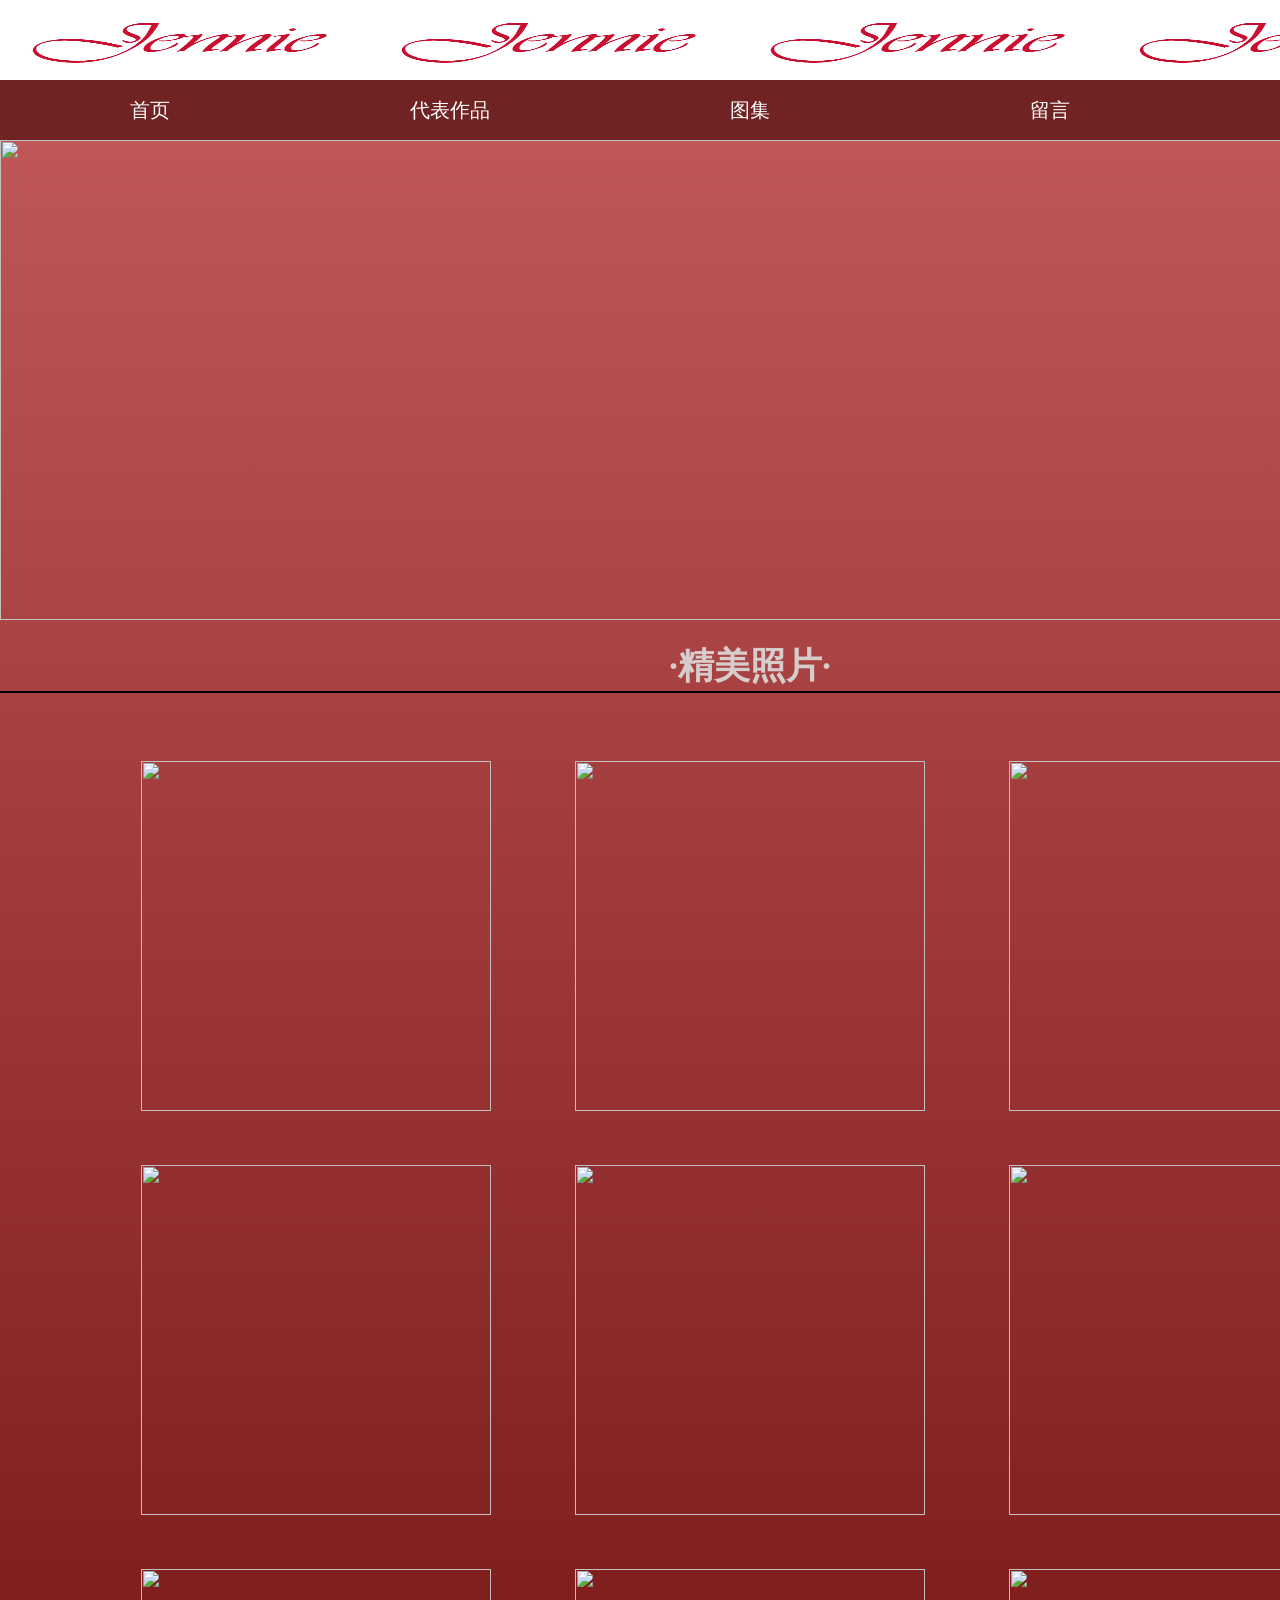
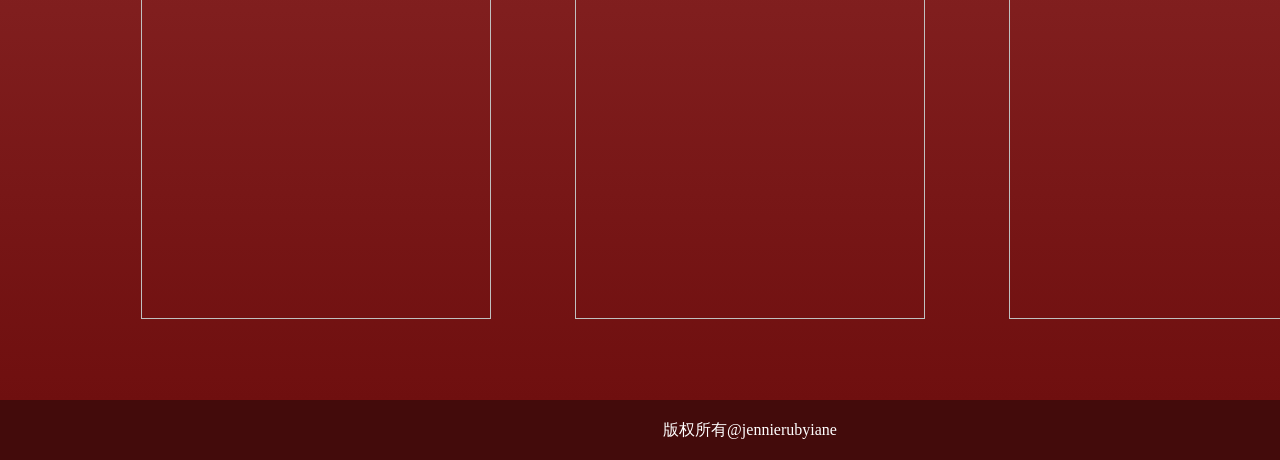
==== tuji.html @ 85d813e0 "Add files via upload" ====
<!DOCTYPE html>
<html lang="en">
<head>
    <meta charset="UTF-8">
    <meta name="viewport" content="width=device-width, initial-scale=1.0">
    <title>jennie.rubies 图集</title>
    <link rel="stylesheet" href="./css/tuji.css">
</head>
<body>
    <div class="main">
        <div class="logo">
            <img src="./images/logo.png" alt="">
            <img src="./images/logo.png" alt="">
            <img src="./images/logo.png" alt="">
            <img src="./images/logo.png" alt="">
        </div>
        <div class="nav">
            <ul>
                <li><a href="index.html">首页</a></li>
                <li><a href="zuopin.html">代表作品</a></li>
                <li><a href="tuji.html">图集</a></li>
                <li><a href="liuyan.html">留言</a></li>
                <li><a href="zhuce.html">注册登录</a></li>

            </ul>
        </div>

        <div class="shoutu">
        <img src="./images/t1.png" alt="" width="1500px" height="450px">
        </div><br>
        <div class="zp">
            <h1>·精美照片·</h1><hr color="black"><br>
            <img src="./images/tuji-4.png" alt="" >
            <img src="./images/tuji-6.png" alt="" >
            <img src="./images/tuji-3.png" alt="" >
            <img src="./images/tuji-5.png" alt="" > 
            <img src="./images/tuji-9.png" alt="" >
            <img src="./images/tuji-2.png" alt="" >
            <img src="./images/tuji-1.png" alt="" >
            <img src="./images/tuji-8.png" alt="" >
            <img src="./images/tuji-7.png" alt="" >
        </div><br><br>
    </div>

        <div class="footer">版权所有@jennierubyiane</div>
</body>
</html>
---- css/tuji.css ----
*{
    margin: auto;
    padding: 0;
    box-sizing: border-box;
    font-family: KaiTi;
    

}
.main{
    width: 1500px;
    height: 2000px;
    background: linear-gradient(to bottom,rgb(198, 92, 92),rgb(111, 15, 15));
    margin: auto;

}
.logo{
    width: 1500px;
    height: 80px;
    background-color: white;  
}
.logo img{
    width: 365px;
    height: 80px;
}
.nav{
    margin: 0;
    width: 1500px;
    height: 60px;
    font-size: 20px;
    background-color: rgb(113, 35, 35);
}
ul{
    width: 1500px;
}
li{
    width: 300px;
    height: 60px;
    line-height: 60px;
    float: left;
    text-align: center;
    list-style: none;
}
li:hover{
    background-color: brown;
}
li a{
    text-decoration: none;
    color:white;
}
.shoutu{
    width:1500px ;
}
.shoutu img{
    width: 1500px;
    height: 480px;
}
.zp h1{
    /* 列表项中的文字在水平方向居中对齐 */
    text-align: center;
    font-size: 36px;
    color:#d6cccc;

}
.zp{
    text-align: center;
    /* overflow: hidden; */
    
}
.zp img:hover{
    transform:scale(1.24) ;
    /* 鼠标箭头变手 */
    cursor: pointer;

}
.zp img{
    margin-right: 40px;
    margin-top: 50px;
    margin-left: 40px;
    width: 350px;
    height: 350px;
    transition: 0.5s;
    
}

.footer{
    background-color: rgb(67, 11, 11);
    color: white;
    width: 1500px;
    height: 60px;
    line-height: 60px;
    text-align: center;
}
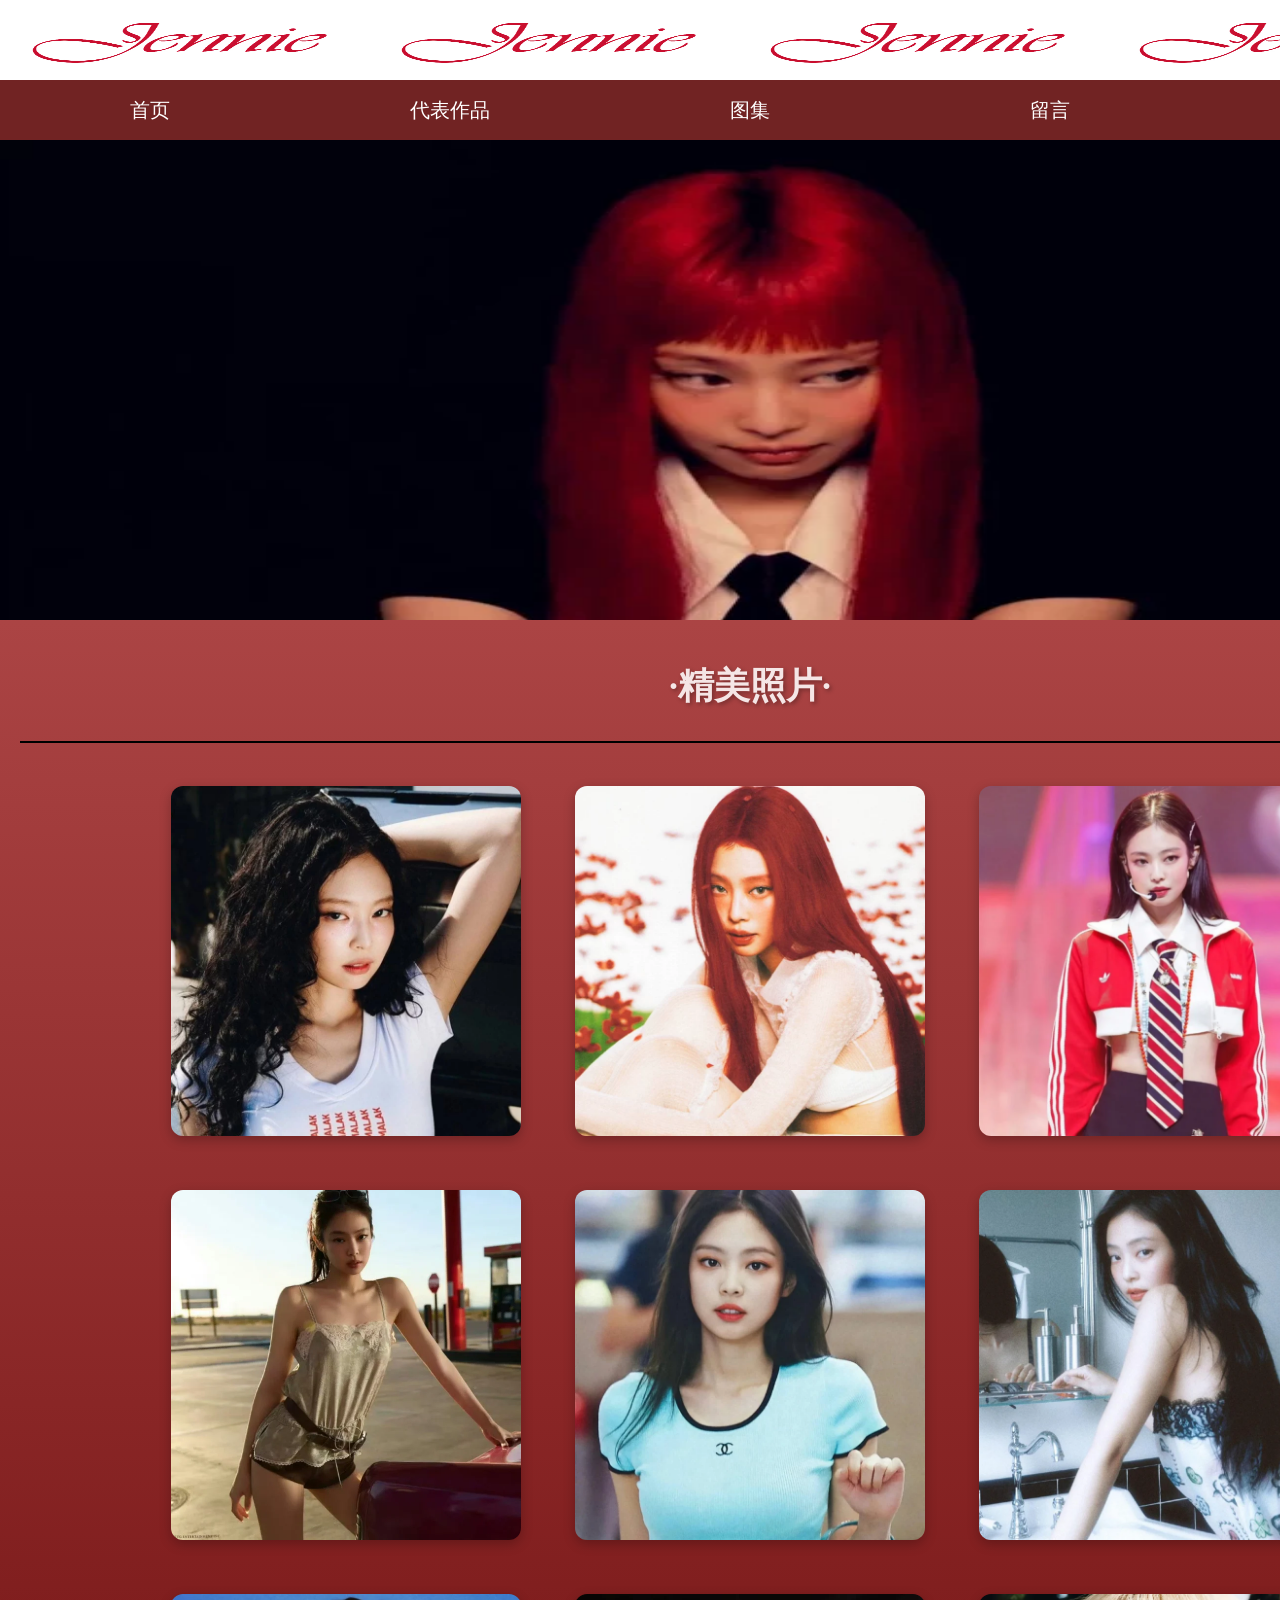
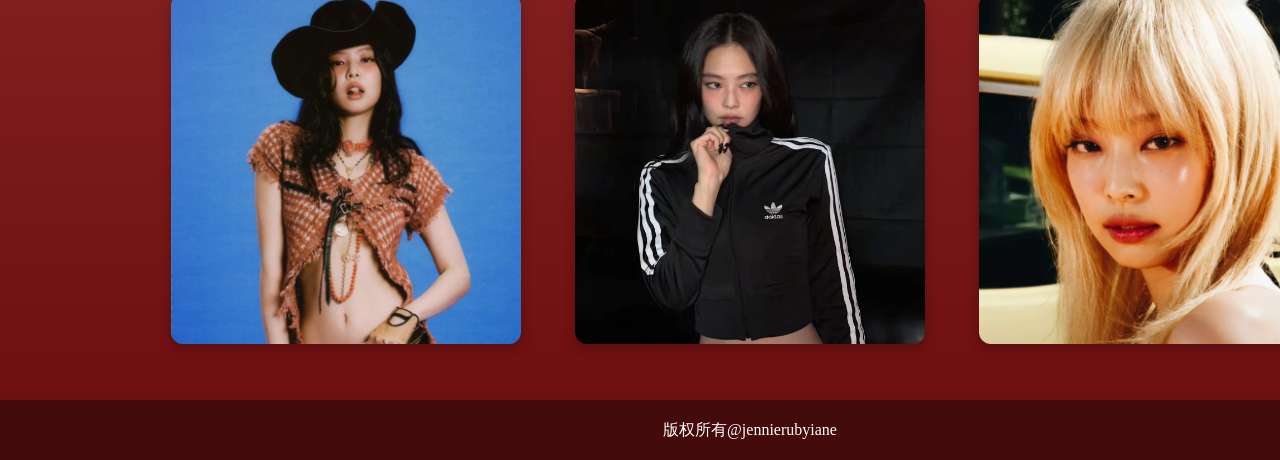
==== commit b7a8c74b: "11" ====
--- a/tuji.html
+++ b/tuji.html
@@ -30,15 +30,17 @@
         </div><br>
         <div class="zp">
             <h1>·精美照片·</h1><hr color="black"><br>
-            <img src="./images/tuji-4.png" alt="" >
-            <img src="./images/tuji-6.png" alt="" >
-            <img src="./images/tuji-3.png" alt="" >
-            <img src="./images/tuji-5.png" alt="" > 
-            <img src="./images/tuji-9.png" alt="" >
-            <img src="./images/tuji-2.png" alt="" >
-            <img src="./images/tuji-1.png" alt="" >
-            <img src="./images/tuji-8.png" alt="" >
-            <img src="./images/tuji-7.png" alt="" >
+            <figure>
+                <img src="./images/tuji-4.png" alt="精美照片4">
+                <img src="./images/tuji-6.png" alt="精美照片6">
+                <img src="./images/tuji-3.png" alt="精美照片3">
+                <img src="./images/tuji-5.png" alt="精美照片5">
+                <img src="./images/tuji-9.png" alt="精美照片9">
+                <img src="./images/tuji-2.png" alt="精美照片2">
+                <img src="./images/tuji-1.png" alt="精美照片1">
+                <img src="./images/tuji-8.png" alt="精美照片8">
+                <img src="./images/tuji-7.png" alt="精美照片7">
+            </figure>
         </div><br><br>
     </div>
 
--- a/css/tuji.css
+++ b/css/tuji.css
@@ -55,31 +55,32 @@
     height: 480px;
 }
 .zp h1{
-    /* 列表项中的文字在水平方向居中对齐 */
     text-align: center;
     font-size: 36px;
-    color:#d6cccc;
+    color:#f5e6e6;
+    text-shadow: 2px 2px 4px rgba(0,0,0,0.3);
+    margin-bottom: 30px;
 
 }
 .zp{
     text-align: center;
-    /* overflow: hidden; */
-    
+    padding: 20px;
+
 }
 .zp img:hover{
-    transform:scale(1.24) ;
-    /* 鼠标箭头变手 */
+    transform:scale(1.2);
     cursor: pointer;
+    box-shadow: 0 8px 25px rgba(0,0,0,0.4);
 
 }
 .zp img{
-    margin-right: 40px;
-    margin-top: 50px;
-    margin-left: 40px;
+    margin: 25px;
     width: 350px;
     height: 350px;
-    transition: 0.5s;
-    
+    transition: all 0.4s ease;
+    border-radius: 12px;
+    box-shadow: 0 4px 12px rgba(0,0,0,0.25);
+    object-fit: cover;
 }
 
 .footer{
